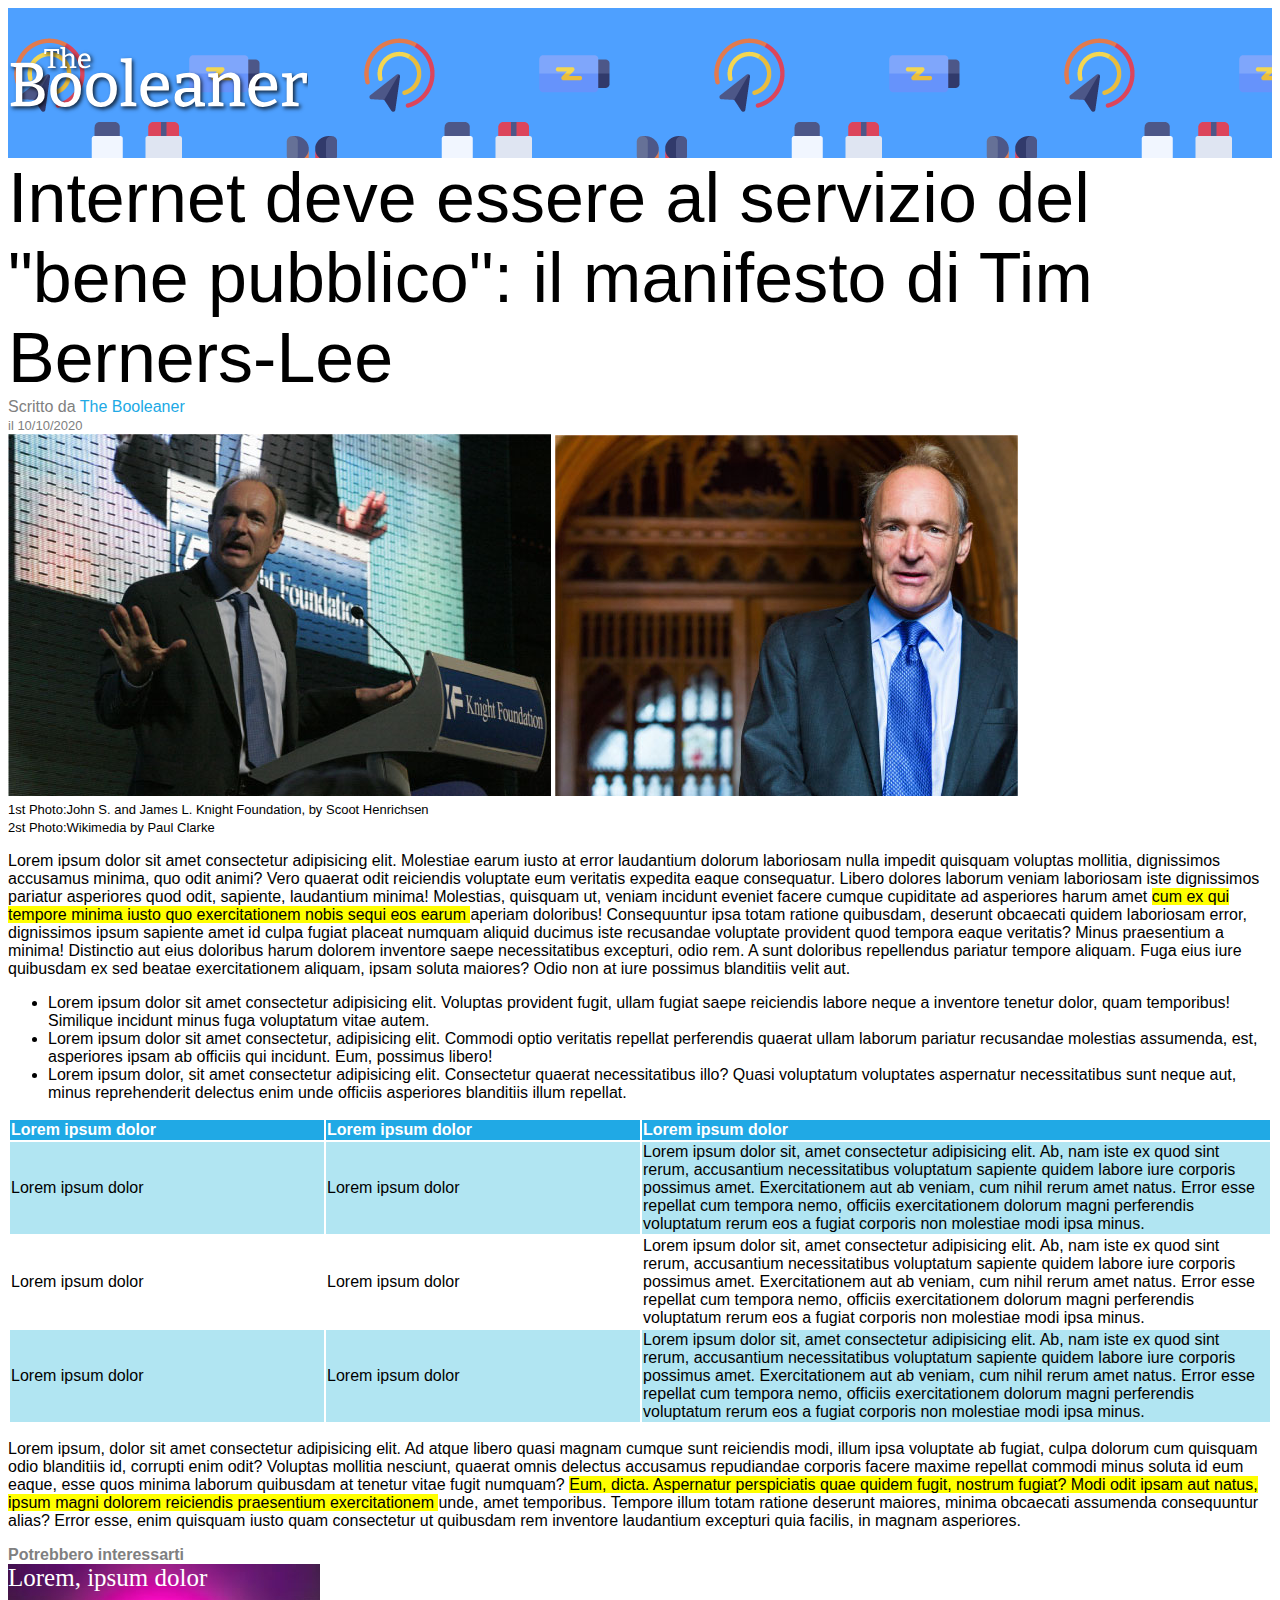
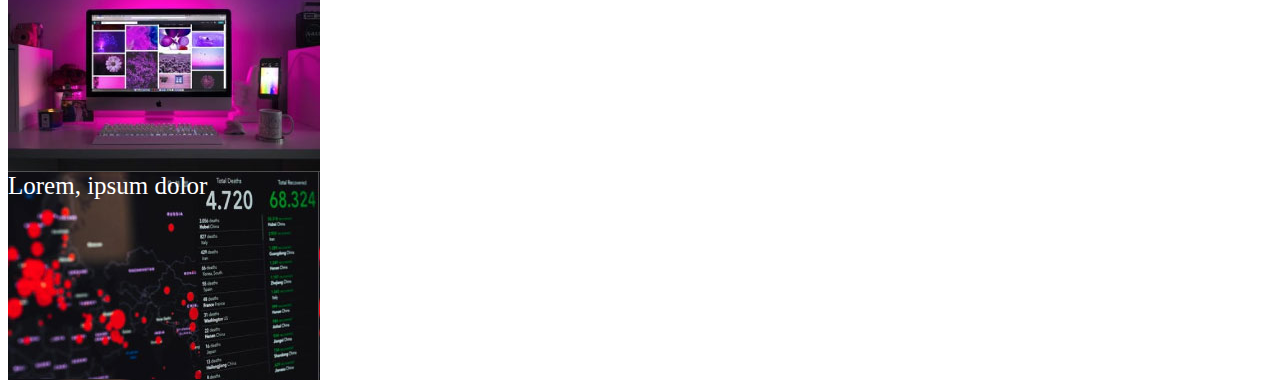
==== Bonus/index.html @ 39d80c9c "bonus" ====
<!DOCTYPE html>
<html lang="en">
<head>
    <meta charset="UTF-8">
    <meta http-equiv="X-UA-Compatible" content="IE=edge">
    <meta name="viewport" content="width=device-width, initial-scale=1.0">
    <title> Esercitazione The Booleaner </title>
    <link rel="stylesheet" href="css/style.css">
</head>
<body> 
    <!-- Intenstazione -->
    <header>
        <div id="Intestazione">
            <img src="img/logo.svg" class="logo">
        </div>
        
    </header>
    <!-- /Intenstazione -->

    <!-- Contenuto principale -->
    <Main>
        <!-- section Titolo e autore -->
        <section>
            <span class="titolo_articolo">
                Internet deve essere al servizio del "bene pubblico": il manifesto di Tim Berners-Lee
            </span>

            <br>

            <span class="grigio">
                Scritto da 
            </span>

            <span class="azzurro">
                The Booleaner
            </span>
        
            <br>

            <span class="grigio_mini">
                il 10/10/2020
            </span>

        </section>
        <!-- /section Titolo e autore -->

        <!-- foto rappresentative e informazioni -->
        <section>
            <div>
                <img src="img/tim-1.jpg" alt="foto Tim Berners-Lee">
                <img src="img/tim-2.jpg" alt="foto Tim Berners-Lee">
            </div>
            <span class="font-mini">
                1st Photo:John S. and James L. Knight Foundation, by Scoot Henrichsen 
            </span>
            <br>
            <span class="font-mini">
                2st Photo:Wikimedia by Paul Clarke 
            </span>

        </section>
        <!-- /foto rappresentative e informazioni -->

        <!-- Lorem con lista -->
        <section>
            <p>
                Lorem ipsum dolor sit amet consectetur adipisicing elit. Molestiae earum iusto at   error     laudantium dolorum     laboriosam nulla impedit quisquam voluptas mollitia, dignissimos accusamus minima, quo odit animi? Vero quaerat odit reiciendis voluptate eum veritatis expedita eaque consequatur. Libero dolores laborum veniam laboriosam iste dignissimos pariatur asperiores quod odit, sapiente, laudantium minima! Molestias, quisquam ut, veniam incidunt eveniet facere cumque cupiditate ad asperiores harum amet 
                <span class="evidenziatore">
                    cum ex qui tempore minima iusto quo exercitationem nobis sequi eos earum
                </span> 
                aperiam doloribus! Consequuntur ipsa totam ratione quibusdam, deserunt obcaecati quidem laboriosam error, dignissimos ipsum sapiente amet id culpa fugiat placeat numquam aliquid ducimus iste recusandae voluptate provident quod tempora eaque veritatis? Minus praesentium a minima! Distinctio aut eius doloribus harum dolorem inventore saepe necessitatibus excepturi, odio rem. A sunt doloribus repellendus pariatur tempore aliquam. Fuga eius iure quibusdam ex sed beatae exercitationem aliquam, ipsam soluta maiores? Odio non at iure possimus blanditiis velit aut.
            </p>

            <ul>
                <li>
                    Lorem ipsum dolor sit amet consectetur adipisicing elit. Voluptas provident fugit, ullam fugiat saepe reiciendis labore neque a inventore tenetur dolor, quam temporibus! Similique incidunt minus fuga voluptatum vitae autem.
                </li>

                <li>
                    Lorem ipsum dolor sit amet consectetur, adipisicing elit. Commodi optio veritatis repellat perferendis quaerat ullam laborum pariatur recusandae molestias assumenda, est, asperiores ipsam ab officiis qui incidunt. Eum, possimus libero!
                </li>

                <li>
                    Lorem ipsum dolor, sit amet consectetur adipisicing elit. Consectetur quaerat necessitatibus illo? Quasi voluptatum voluptates aspernatur necessitatibus sunt neque aut, minus reprehenderit delectus enim unde officiis asperiores blanditiis illum repellat.
                </li>
            </ul>

        </section>
        <!-- /Lorem 1 con lista -->

        <!-- tabella lorem -->
        <section>

            <table>
                <thead class="Colore_Sfondo_Intestazione_tabella">
                    <tr>
                        <th class="Colore_Font_Intestazione_tabella"> Lorem ipsum dolor </th>
                        <th class="Colore_Font_Intestazione_tabella"> Lorem ipsum dolor </th>
                        <th class="Colore_Font_Intestazione_tabella"> Lorem ipsum dolor </th>
                    </tr>
                </thead>

                <tbody>
                    <tr>
                        <td class="Colore_Sfondo_body_tabella"> Lorem ipsum dolor </td>
                        <td class="Colore_Sfondo_body_tabella"> Lorem ipsum dolor </td>
                        <td class="Largherzza_Tabella_background-color">
                            Lorem ipsum dolor sit, amet consectetur adipisicing elit. Ab, nam iste ex quod sint rerum, accusantium necessitatibus voluptatum sapiente quidem labore iure corporis possimus amet. Exercitationem aut ab veniam, cum nihil rerum amet natus. Error esse repellat cum tempora nemo, officiis exercitationem dolorum magni perferendis voluptatum rerum eos a fugiat corporis non molestiae modi ipsa minus.  
                        </td> 
                    </tr>
                    <tr>
                        <td>Lorem ipsum dolor</td>
                        <td>Lorem ipsum dolor</td>
                        <td>
                            Lorem ipsum dolor sit, amet consectetur adipisicing elit. Ab, nam iste ex quod sint rerum, accusantium necessitatibus voluptatum sapiente quidem labore iure corporis possimus amet. Exercitationem aut ab veniam, cum nihil rerum amet natus. Error esse repellat cum tempora nemo, officiis exercitationem dolorum magni perferendis voluptatum rerum eos a fugiat corporis non molestiae modi ipsa minus.  
                        </td> 
                    </tr>
                    <tr>
                        <td class="Colore_Sfondo_body_tabella">Lorem ipsum dolor</td>
                        <td class="Colore_Sfondo_body_tabella">Lorem ipsum dolor</td>
                        <td class="Largherzza_Tabella_background-color">
                            Lorem ipsum dolor sit, amet consectetur adipisicing elit. Ab, nam iste ex quod sint rerum, accusantium necessitatibus voluptatum sapiente quidem labore iure corporis possimus amet. Exercitationem aut ab veniam, cum nihil rerum amet natus. Error esse repellat cum tempora nemo, officiis exercitationem dolorum magni perferendis voluptatum rerum eos a fugiat corporis non molestiae modi ipsa minus.  
                        </td> 
                    </tr>

                </tbody>
                
            </table>

        </section>
        <!-- /tabella lorem -->

        <!-- lorem dopo tabella -->
        <section>
           <p>
                Lorem ipsum, dolor sit amet consectetur adipisicing elit. Ad atque libero quasi magnam cumque sunt reiciendis modi, illum ipsa voluptate ab fugiat, culpa dolorum cum quisquam odio blanditiis id, corrupti enim odit? Voluptas mollitia nesciunt, quaerat omnis delectus accusamus repudiandae corporis facere maxime repellat commodi minus soluta id eum eaque, esse quos minima laborum quibusdam at tenetur vitae fugit numquam? 
                <span class="evidenziatore">
                   Eum, dicta. Aspernatur perspiciatis quae quidem fugit, nostrum fugiat? Modi odit ipsam aut natus, ipsum magni dolorem reiciendis praesentium exercitationem
                </span> 
                unde, amet temporibus. Tempore illum totam ratione deserunt maiores, minima obcaecati assumenda consequuntur alias? Error esse, enim quisquam iusto quam consectetur ut quibusdam rem inventore laudantium excepturi quia facilis, in magnam asperiores.
           </p>

        </section>
        <!-- /lorem dopo tabella -->

        
    </Main>
    <!-- /Contenuto principale -->

    <!-- parte finale con foto -->
    <footer>
        <span class="grigio">
            <strong>Potrebbero interessarti</strong>
        </span>
         
        <div class="Monitor_img"> 
            Lorem, ipsum dolor
        </div>

    

        <div class="Grafico_img"> 
            Lorem, ipsum dolor
        </div>
    </footer>
    <!-- /parte finale con foto -->
</body>
</html>
---- Bonus/css/style.css ----
p{
    font-family:Arial, Helvetica, sans-serif   
}

span{
    font-family:Arial, Helvetica, sans-serif
}

ul{
    font-family:Arial, Helvetica, sans-serif
}

#Intestazione{
    background-color: #4ea0ff;
    height: 150px;
    background-image: url("../img/pattern.png");
}

.logo{
    width: 300px;
    height: 100%;
}

.titolo_articolo{
    font-size: 70px;
}

.grigio_mini{
    color: grey;
    font-size: 13px;
}

.evidenziatore{
    background-color: yellow;
}

.font-mini{
    font-size: 13px;
}

.grigio{
    color: grey;
}

.azzurro{
    color: #20a9e5;
}

table{
    text-align: left;
    font-family:Arial, Helvetica, sans-serif
}

.Largherzza_Tabella_background-color{
    width: 50%;
    background-color:#b1e5f2
}

.Colore_Sfondo_Intestazione_tabella{
    background-color: #20a9e5;
}

.Colore_Font_Intestazione_tabella{
    color:white;
}

.Colore_Sfondo_body_tabella{
    background-color:#b1e5f2
}

.Monitor_img{
    background-image: url("../img/monitor.jpg");
    width: 312px;
    height: 208px;
    font-size: 25px;
    color: white;
}

.Grafico_img{
    background-image: url("../img/graph.jpg");
    width: 312px;
    height: 208px;
    font-size: 25px;
    color: white;
}
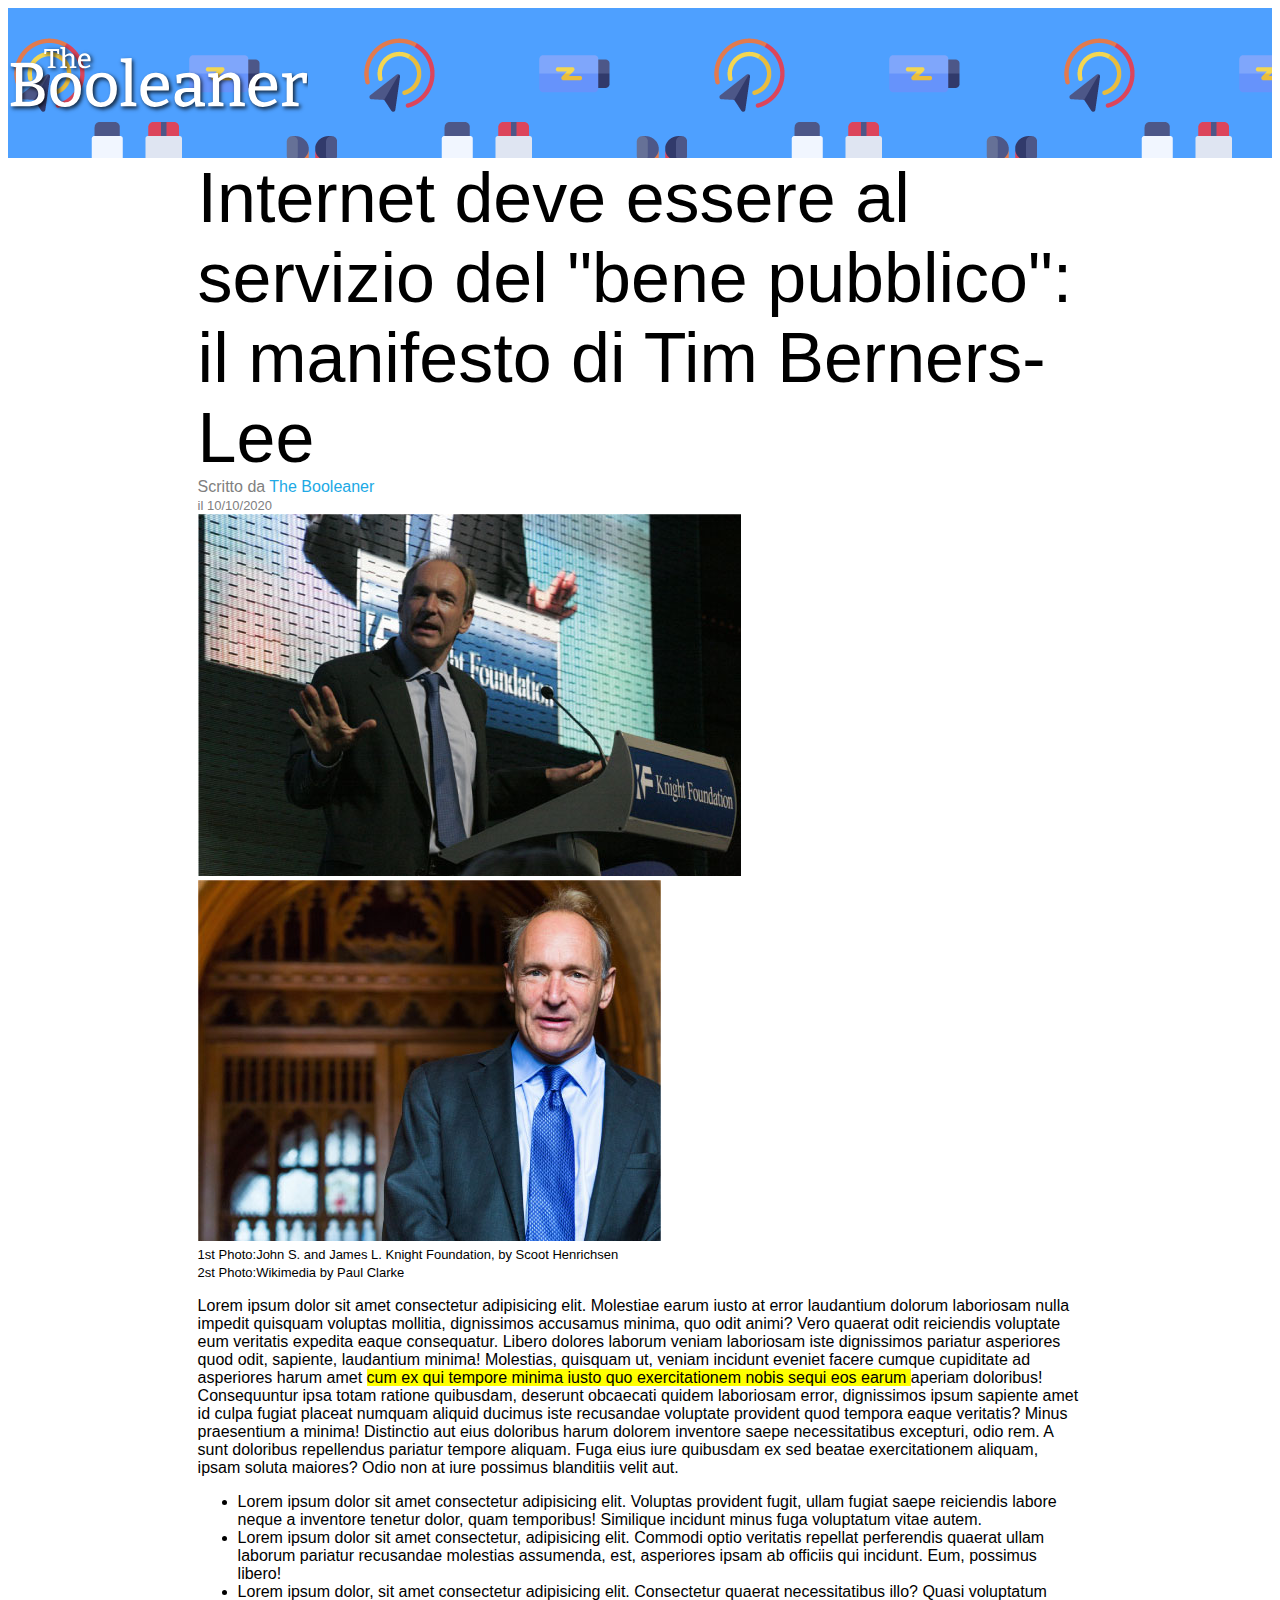
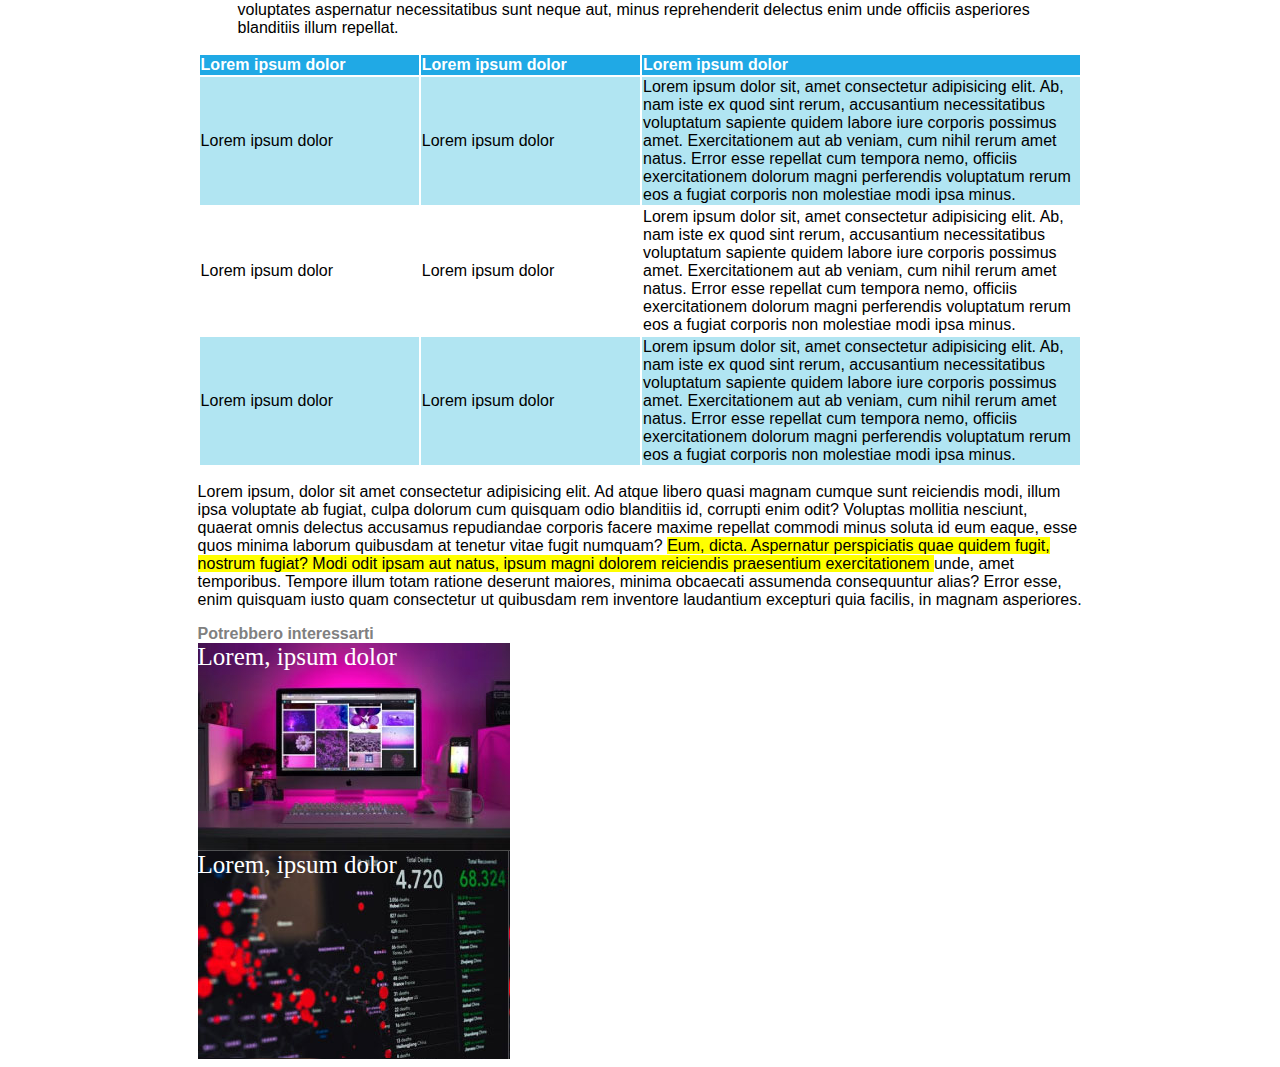
==== commit 4ddd3ba5: "Esercizio bonus" ====
--- a/Bonus/index.html
+++ b/Bonus/index.html
@@ -18,7 +18,7 @@
     <!-- /Intenstazione -->
 
     <!-- Contenuto principale -->
-    <Main>
+    <main>
         <!-- section Titolo e autore -->
         <section>
             <span class="titolo_articolo">
@@ -144,7 +144,7 @@
         <!-- /lorem dopo tabella -->
 
         
-    </Main>
+    </main>
     <!-- /Contenuto principale -->
 
     <!-- parte finale con foto -->
--- a/Bonus/css/style.css
+++ b/Bonus/css/style.css
@@ -9,6 +9,19 @@
 ul{
     font-family:Arial, Helvetica, sans-serif
 }
+
+main{
+    width: 70%;
+    margin:auto;
+}
+
+footer{
+    width: 70%;
+    margin:auto;
+ 
+}
+
+
 
 #Intestazione{
     background-color: #4ea0ff;
